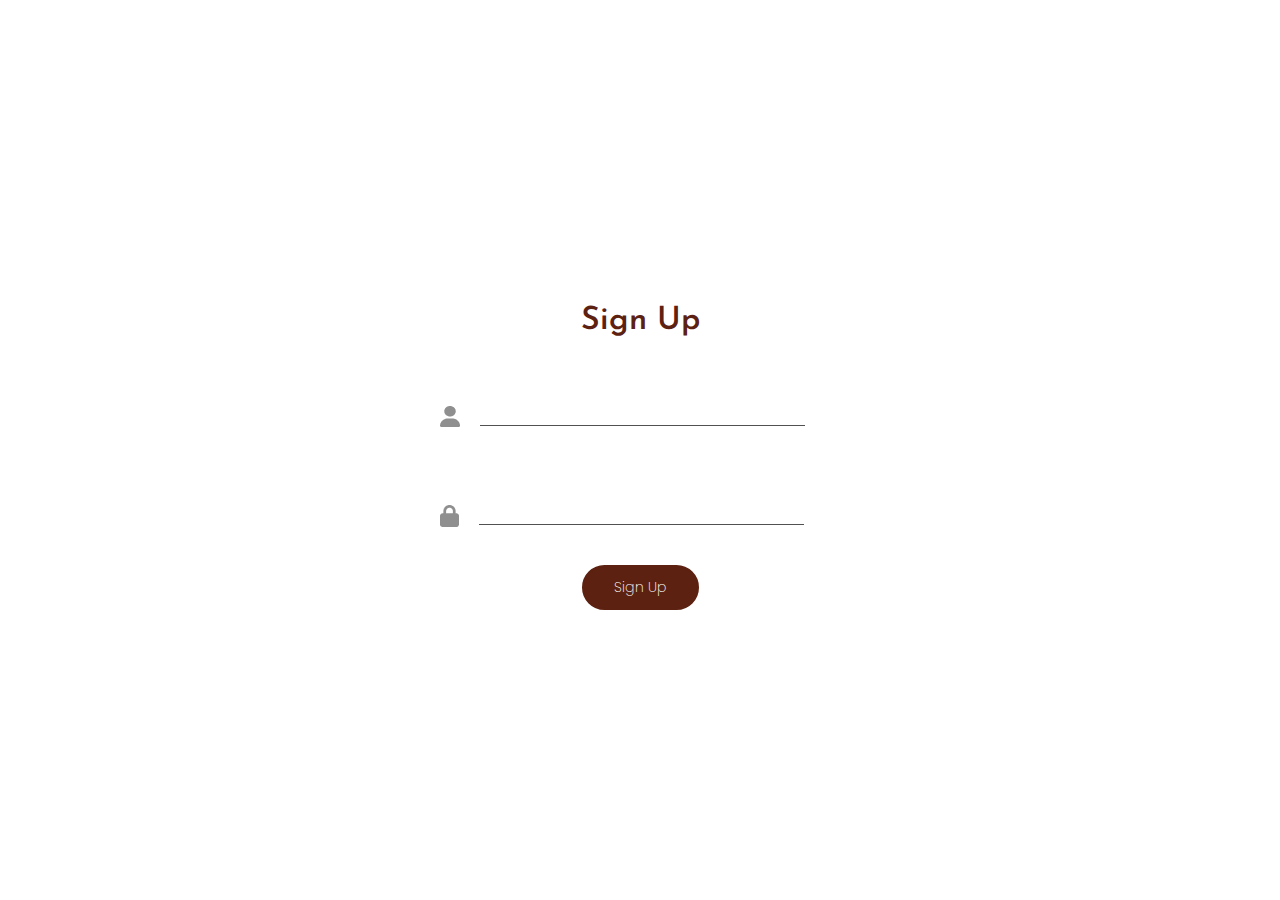
==== SignIn.html @ 790369a8 "Initializing Project" ====
<!DOCTYPE html>
<html lang="en">
  <head>
    <meta charset="UTF-8" />
    <meta name="viewport" content="width=device-width, initial-scale=1.0" />
    <title>Document</title>
    <link rel="stylesheet" href="./css/Signup.css" />
    <style>
      @import url("https://fonts.googleapis.com/css2?family=Josefin+Sans&display=swap");
      @import url("https://fonts.googleapis.com/css2?family=Josefin+Sans:wght@200&family=Poppins:wght@200&display=swap");
    </style>
  </head>
  <body>
    <div class="container">
      <h1 class="josefin-sans-heading">Sign Up</h1>
      <form action="#">
        <div class="inputs poppins-extralight-text">
          <div class="input">
            <img src="./Images/person.png" alt="" />

            <div class="wave-group">
              <input required="" type="text" class="input" />
              <span class="bar"></span>
              <label class="label">
                <span class="label-char" style="--index: 0">U</span>
                <span class="label-char" style="--index: 1">s</span>
                <span class="label-char" style="--index: 2">e</span>
                <span class="label-char" style="--index: 3">r</span>
                <span class="label-char" style="--index: 4">n</span>
                <span class="label-char" style="--index: 5">a</span>
                <span class="label-char" style="--index: 6">m</span>
                <span class="label-char" style="--index: 7">e</span>
              </label>
            </div>
          </div>

          <div class="input">
            <img src="./Images/password.png" alt="" />
            <div class="wave-group">
              <input required="" type="password" class="input" />
              <span class="bar"></span>
              <label class="label">
                <span class="label-char" style="--index: 0">P</span>
                <span class="label-char" style="--index: 1">a</span>
                <span class="label-char" style="--index: 2">s</span>
                <span class="label-char" style="--index: 3">s</span>
                <span class="label-char" style="--index: 4">w</span>
                <span class="label-char" style="--index: 5">o</span>
                <span class="label-char" style="--index: 6">r</span>
                <span class="label-char" style="--index: 7">d</span>
              </label>
            </div>
          </div>
          <button class="btn poppins-extralight-text">Sign Up</button>
        </div>
      </form>
    </div>
  </body>
</html>
---- css/Signup.css ----
* {
    margin: 0px;
    padding: 0px;
}

body {
    display: flex;
    justify-content: center;
    align-items: center;
    min-height: 100vh;
    background: url('../Images/Sign\ up\ background.jpg');
    background-repeat: no-repeat;

}

.josefin-sans-heading {
    font-family: "Josefin Sans", sans-serif;
    font-optical-sizing: auto;
    font-weight: 600;
    font-style: normal;
}

.poppins-extralight-text {
    font-family: "Poppins", sans-serif;
    font-weight: 200;
    font-style: normal;
}

.container {
    border-radius: 50px;
    display: flex;
    flex-direction: column;
    width: 30rem;
    background-color: rgba(255, 255, 255, 0.479)
}

.container * {
    padding: 10px;
}

.container .input {
    display: flex;

    align-items: center;
}



h1 {
    text-align: center;
    margin-top: 25px;
    color: #5C2111;

}

/*Button*/

.btn {


    font-weight: 0;
    font-size: 14px;
    color: #fff;
    background-color: #5C2111;
    padding: 10px 30px;
    border: none;
    box-shadow: rgb(0, 0, 0) 0px 0px 0px 0px;
    border-radius: 50px;
    transition: 454ms;
    transform: translateY(0);
    display: flex;
    flex-direction: row;
    align-items: center;
    cursor: pointer;
    margin: auto;
    border: solid 2px #5C2111;
}

.btn:hover {

    transition: 454ms;
    padding: 10px 30px;
    transform: translateY(-0px);
    background-color: #fff;
    color: #5C2111;
    border: solid 2px #5C2111;
}

/*Button*/

/*Form-input*/
.wave-group {
    position: relative;
}

.wave-group .input {
    font-size: 16px;
    padding: 10px 10px 10px 5px;
    display: block;
    width: 310px;
    border: none;
    border-bottom: 1px solid #515151;
    background: transparent;
}

.wave-group .input:focus {
    outline: none;
}

.wave-group .label {
    color: #fff;
    font-size: 15px;
    font-weight: normal;
    position: absolute;
    pointer-events: none;
    left: -5px;

    bottom: 25px;
    display: flex;
    letter-spacing: -100px;
}

.wave-group .label-char {
    transition: 0.2s ease all;
    transition-delay: calc(var(--index) * .05s);
}

.wave-group .input:focus~label .label-char,
.wave-group .input:valid~label .label-char {
    transform: translateY(-20px);
    font-size: 14px;
    color: #7a4b3d;
}

.wave-group .bar {
    position: relative;
    display: block;
    width: 310px;

}

.wave-group .bar:before,
.wave-group .bar:after {
    content: '';
    height: 2px;
    width: 0;
    bottom: 20px;
    position: absolute;
    background: #7a4b3d;
    transition: 0.2s ease all;
    -moz-transition: 0.2s ease all;
    -webkit-transition: 0.2s ease all;
}

.wave-group .bar:before {
    left: 50%;
}

.wave-group .bar:after {
    right: 50%;
}

.wave-group .input:focus~.bar:before,
.wave-group .input:focus~.bar:after {
    width: 50%;
}


/*Form-input*/
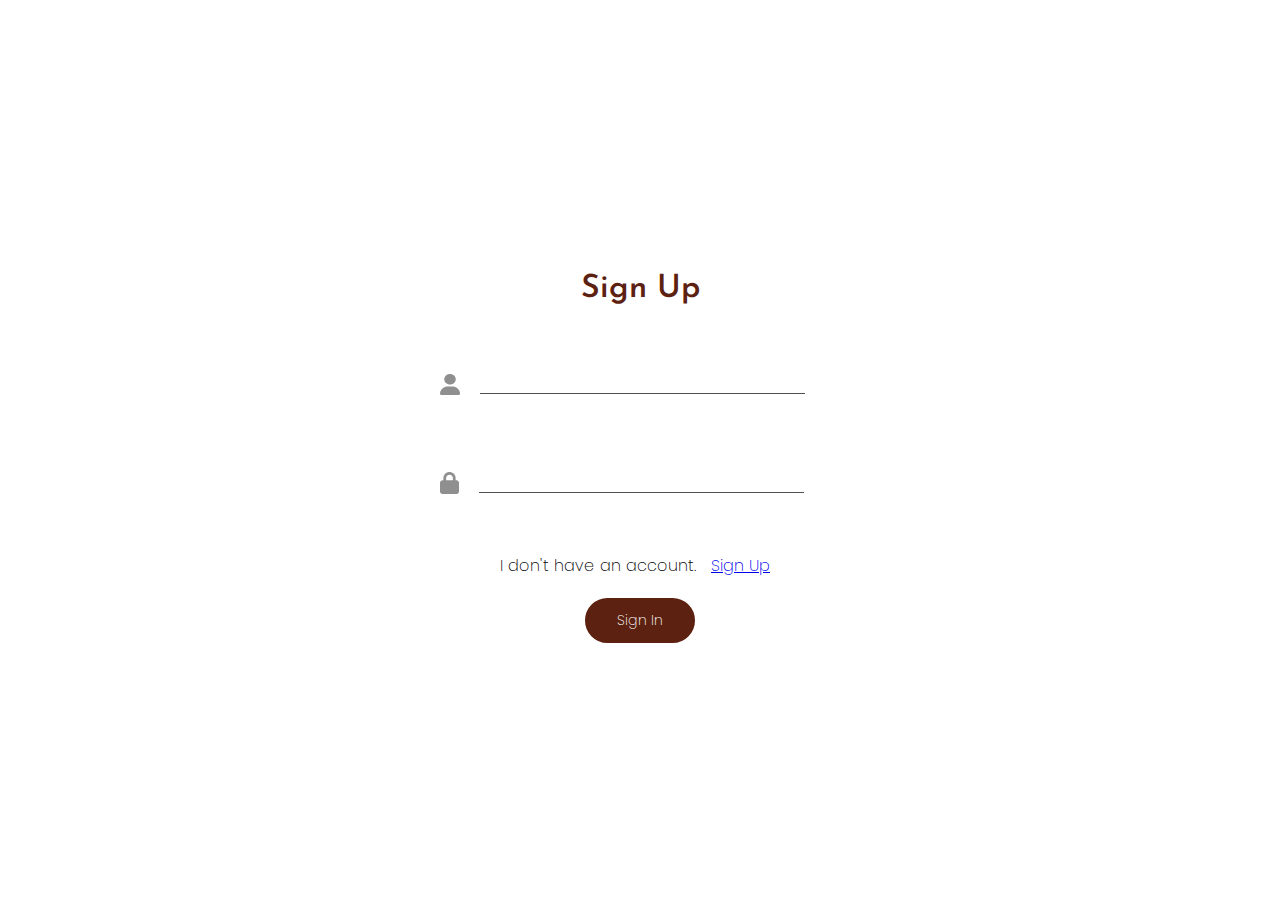
==== commit 608be8c6: "created config.php" ====
--- a/SignIn.html
+++ b/SignIn.html
@@ -13,7 +13,7 @@
   <body>
     <div class="container">
       <h1 class="josefin-sans-heading">Sign Up</h1>
-      <form action="#">
+      <form action="signin.php" method="POST" name="signinform">
         <div class="inputs poppins-extralight-text">
           <div class="input">
             <img src="./Images/person.png" alt="" />
@@ -51,7 +51,15 @@
               </label>
             </div>
           </div>
-          <button class="btn poppins-extralight-text">Sign Up</button>
+          <div class="text poppins-extralight-text">
+            <p>I don't have an account. <a href="SignUp.html">Sign Up</a></p>
+          </div>
+
+          <input
+            type="submit"
+            class="btn poppins-extralight-text"
+            value="Sign In"
+          />
         </div>
       </form>
     </div>
--- a/css/Signup.css
+++ b/css/Signup.css
@@ -42,6 +42,12 @@
     display: flex;
 
     align-items: center;
+}
+
+
+
+.text p {
+    text-align: center;
 }
 
 
